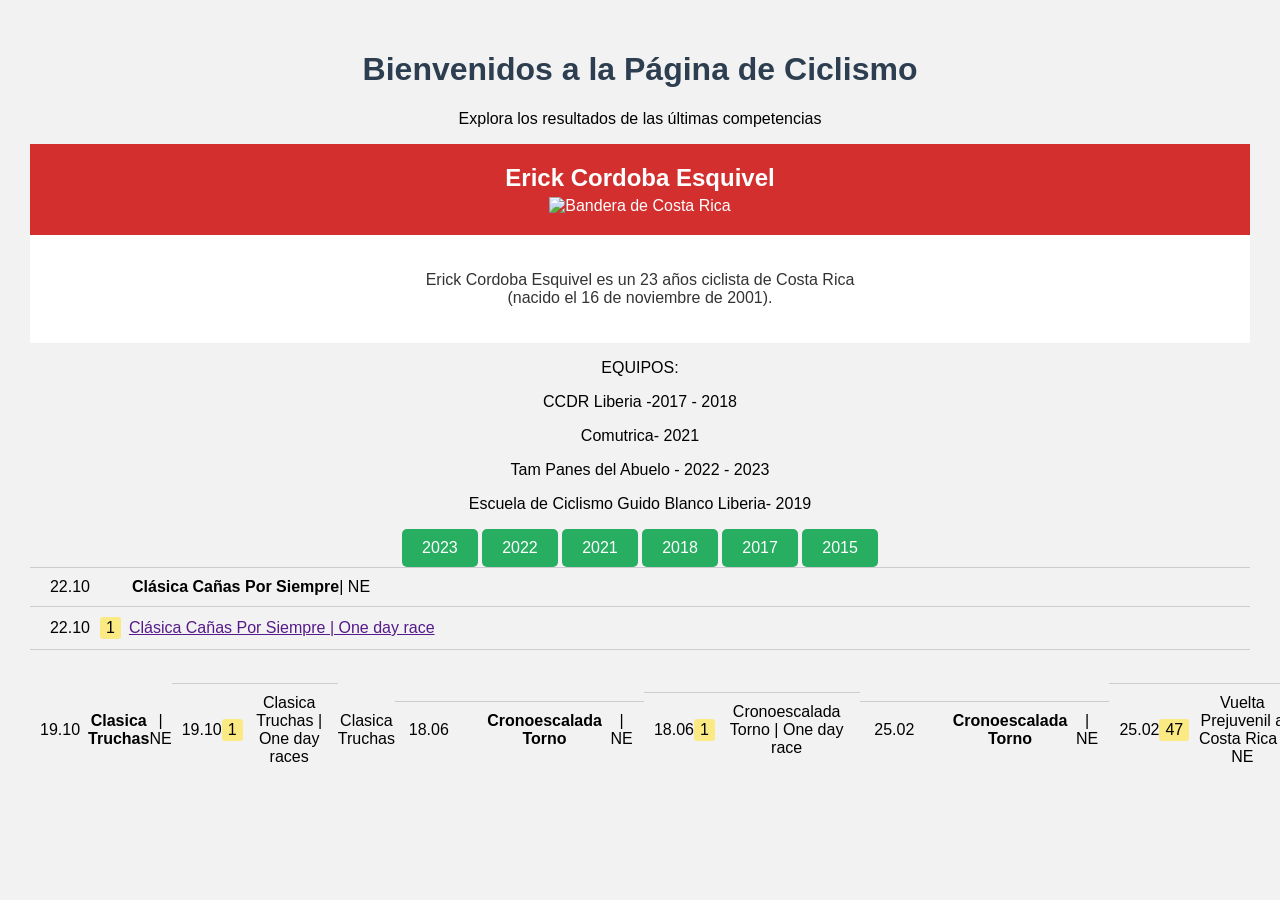
==== index.html @ 19afeb3b "Add files via upload" ====
<!DOCTYPE html>
<html lang="es">
<head>
  <meta charset="UTF-8">

  <link rel="stylesheet" type="text/css" href="css/estilo.css">
  <script src="js/script.js"> </script>

  <title>Pasión por el Ciclismo</title>
</head>
<body class="cuerpo">

  <h1>Bienvenidos a la Página de Ciclismo</h1>
  <p>Explora los resultados de las últimas competencias</p>   
  
  
  <html lang="es">
  <head>
    <meta charset="UTF-8">
    <title>Erick Cordoba</title>
  </head>
  <body style="margin: 0; font-family: Arial, sans-serif;">
  
    <!-- Encabezado rojo -->
    <div style="background-color: #d32f2f; color: white; padding: 20px;">
      <h2 style="margin: 0;">Erick Cordoba Esquivel</h2>
      <img src="https://upload.wikimedia.org/wikipedia/commons/b/bc/Flag_of_Costa_Rica_%28state%29.svg" alt="Bandera de Costa Rica" style="width: 40px; margin-top: 5px;">
    </div>
  
    <!-- Cuerpo blanco con texto -->
    <div style="background-color: white; padding: 20px; color: #333;">
      <p>Erick Cordoba Esquivel es un 23 años ciclista de Costa Rica<br>(nacido el 16 de noviembre de 2001).</p>
    </div>
  
  </body>
  </html>





  </p>EQUIPOS:</p>
 </p> CCDR Liberia -2017 - 2018</p>
 </p>Comutrica- 2021</p>
 </p>Tam Panes del Abuelo - 2022 - 2023</p>
 </p>Escuela de Ciclismo Guido Blanco Liberia- 2019</p>
  
 


    <!-- Botones de Selección de Año -->
    <button onclick="showContent('2023')">2023</button>
    <button onclick="showContent('2022')">2022</button>
    <button onclick="showContent('2021')">2021</button>
    <button onclick="showContent('2018')">2018</button>
    <button onclick="showContent('2017')">2017</button>
    <button onclick="showContent('2015')">2015</button>

  <div class="event">
    <div class="date">22.10</div>
    <div class="flag"></div>
    <div class="bold">Clásica Cañas Por Siempre</div> | NE
  </div>

  <div class="event">
    <div class="date">22.10</div>
    <div class="highlight">1</div>
   <a href=""> Clásica Cañas Por Siempre | One day race </a>

  </div>

    <!-- Contenido por Año -->
    <div id="2023" class="year-content">
        <h3>Clasica Cañas Por Siempre </h3>   
         <li attrib="Center">POS 1º - Erick Cordoba  (tem panes del abueloA) - 39:10</li> 
         <li attrib="Center">POS 2º - kennet fernandez (cycling chop) - 40:11</li>    
   </div> 
                   
    <div id="2022" class="year-content">
        <h3>Campeonato Guanacasteco Criterium.
        </h3>
        <p>POS 1º - Jesus Zapata </p>
       </p>POS 2º - carlos Dedero .</p>
        <p>POS 3º - Erick cordoba Esquivel<p>       
    </div>

    <div id="2021" class="year-content">
      <p>Campeonato Guanacasteco</p>
      <p>POS 30<p>
    
    </div>
 
        
        

        
        
    

    <div id="2019" class="year-content">
        <h3>Resultados 2019</h3>
        <p>Festival Deportivo</p>
        Festival Deportivo</p>
        </p>POS 1º - Andres Garcia</p>
         <p>POS 2º - Erick Cordoba Esquivel</p>
         <p>POS 3º - Alejandro DE O<p>
    </div>
          
            <div class="event">
            <div class="date">19.10</div>
            <div  class="flag"></div>
            <div class="bold">Clasica Truchas</div> | NE
        
          
              <div class="event">
              <div class="date">19.10</div>
              <div class="highlight">1</div>
              Clasica Truchas | One day races
            </div>
        
          <!-- Contenido por Año -->
          </p>Clasica Truchas</p>
      
    <div id="2018" class="year-content">
        <h3>Clasica Truchas</h3>
        <li>POS 1º - Erick Cordoba Esquivel - CCDR Liberia</li>  
        <li>POS 2º - Joel Corea</li>             
    </div>      
        
                

    

    <div class="event">
      <div class="date">18.06</div>
      <div class="flag"></div>
      <div class="bold"> Cronoescalada Torno </div> | NE
    </div>
  
    <div class="event">
      <div class="date">18.06</div>
      <div class="highlight">1</div>
      Cronoescalada Torno | One day race
    </div>
    
    
    <!-- Contenido por Año -->
    <div id="2017" class="year-content">
      <h3>Cronoescalada Torno</h3>
      1º - Erick Cordoba - 19:05<p>
      2º - Nuñez Allan   - 22:01<p>
      3º - Alvarado Joan - 23:46<p>
    </div>

        <div class="event">
          <div class="date">25.02</div>
          <div class="flag"></div>
          <div class="bold"> Cronoescalada Torno </div> | NE
        </div>
      
        <div class="event">
          <div class="date">25.02</div>
          <div class="highlight">47</div>
          Vuelta Prejuvenil a Costa Rica | NE
        </div>
           
        <div id="2017" class="year-content">
      <p> Vuelta Prejuvenil a Costa Rica</p>
           Pos  70º-Etapa 1 ITT Cañas-Terrapez<p></p>
           
          <p></p> 2 Etapa Cañas-Tilaran-Cañas-KM-57.5
           <p></p>  1º Solano Jose pablo-GLOBAL FORCE
             2º Sanchun Fabian-CCDR Tilarn<p></p>
             3º Murrillo Luis-CCDR Tilarn<p><p>
             4º Chavaria Allan-CCDR San Carlos<p></p>
  
             5º Soto Allan<p>
             6º Villegas Nazaret<p>
             7  Lemus Miguel<p>
             8  Jimenes Maikol<p>
             9  Zumbado Eli<p>
             10  Rodriguez Cristian<p>
             11  Jimenes Alonso<p>
             12  Matarrita Luis<p>
             13  Ortega Alexander<p>
             14  Arce Andy<p>
             15  Calvo Jeancarlo<p>
             16  Solano Andrey<p>
             17  Ramirez Federico<p>
             18  Bolaños Miguel <p>
             19  Meza Anthony <p>
             20  Leiton Jose <p>
             21  Quesada Oscar <p></p>
             22  Valenciano Josep <p></p>
             23  Moran Gerson <p></p>
             24  Calvo Raul <p></p>
             25  Ramirez Jose <p></p>
             26  Umaña Mackencye <p></p>
             27  Fonseca Sebastian <p> <p></p>
             28  Montoya Treison <p></p>
             29  Arguello Emilio <p></p>
             30  Madriz Kevin <p></p>
             31  Rosas Froilan <p></p>
             32  Vargas Edwin <p></p>
             33  Perez Axel <p></p>
             34  Marin Jose <p></p>
             35  Piedra Stiven <p></p>
             36  Perez Jaxel <p></p>
             37  Asenjo Santiago <p></p>
             38  Cambronero Andres <p></p>
             39  Quiros Manfred <p></p>
             40  Alvarado Kendall <p></p>
             41  Montoya Edward <p></p>
             42 Quesada Isaac <p></p>
             43 Hernandez Kendall <p></p>
             44 Briceño Jose <p></p>
             45 Valverde Herney <p></p>
             46 Avila Jacob <p></p>
             47 Cordoba Esquivel Erick - CDDR Liberia<p>
             48 Castro Juan pablo -San Carlos<p></p>
             49 Blanco Esteban -CCDR San Jose<p></p>
             50 Rodriguez Sebastian <p></p>
             51 Castro Yossueth <p></p>
             52 Piedra Luis <p></p>
             53 Cespedes Wiliam <p></p>
             54 Mata Jose <p></p>
             55  cuevas Ignasio <p></p>
             56  Cerdas Luis <p></p>
             57 Angulo Jurgen  <p></p>
             58 Sancho Sebastian <p></p>
             59 Navarro Sebastian <p></p>
             60  Zelendo Alexander <p></p>
             61  Elizindo Omar <p></p>
             62  Gomez David <p></p>
             63  Bonilla Brayan <p></p>
             64  Meza Ignasio<p>
             65  Espinoza Rafael<p>
             66  Padilla Ronny<p>
             67  Meza Roberto<p>
             68  Fernadez Gabriel<p>
             69  Valverde Alexander<p>
             70  ZUñiga Jose<p>
             71  Vargas Bryron<p>
             72 Sanches Andy<p>
             73 Leiva Brandon<p>
             74 Paniagua Brayan<p>
             75 Escribiano Sebastian<p>
             76 Ulate Marlon<p>
             77 Guiterrez Samuel<p>.</p>
  </div>




  
    <h1>Mejores Resultados</h1>
    <p> 25th National Championships Costa Rica MU23 - ITT ('21)<p> 
    <p> 12th National Championships Costa Rica MU23 - ITT ('23)</p>
    <p> 39rd National Championships Costa Rica - ITT ('23)</p>
    <p>Clasica Cañas por Siempre - ITT ('23)</p>
    <p>Cronoescalada del torno ('17)</p>
    <p> 47th stage Vuelta Prejuvenil a Costa Rica ('17)<p>
    <p>3rd Campeonato Guanacasteco Criterium ('22)<p>
    <p>4th Cronoescalada Del Chorro ('15)<p>
    </p>2nd Festival Deportivo ('19)</p>
    </p>Copa Truchas ('18)</p>
    </p> 30th Campeonato Guanacasteco ('22)</p>
---- css/estilo.css ----
.cuerpo {
    font-family: Arial, sans-serif;
    background-color: #f2f2f2;
    text-align: center;
    padding: 30px;
  }
  h1 {
    color: #2c3e50;
  }
  .tamaño {
    width: 100%;
    height: 1200px;
    padding-top: 50px;
    margin-top: 50px;
  }


  #resultados {
    margin-top: 20px;
    display: none;
    text-align: left;
    max-width: 500px;
    margin-left: auto;
    margin-right: auto;
    background: white;
    padding: 15px;
    border-radius: 10px;
    box-shadow: 0 0 10px rgba(0,0,0,0.1);
  }
  button {
    background-color: #27ae60;
    color: white;
    padding: 10px 20px;
    font-size: 16px;
    border: none;
    border-radius: 5px;
    cursor: pointer;
  }
  button:hover {
    background-color: #219150;
  }


  .años {
    display: flex;
    gap: 20px;
    margin-bottom: 20px;
  }
  .año {
    padding: 10px;
    border: 1px solid #ccc;
    text-align: center;
    min-width: 60px;
  }
  .resultados {
    margin-top: 20px;
    color: #2c3e50;
  }
  

  .body {
    font-family: Arial, sans-serif;
    padding: 20px;
  }

  .titulo {
    font-size: 16px;
    font-weight: bold;
    margin-bottom: 10px;
  }

  .escalonado span {
    display: inline-block;
    opacity: 0;
    transform: translateY(10px);
    animation: stepIn 0.4s forwards;
  }

  .escalonado span:nth-child(1) { animation-delay: 0s; }
  .escalonado span:nth-child(2) { animation-delay: 0.2s; }
  .escalonado span:nth-child(3) { animation-delay: 0.4s; }
  .escalonado span:nth-child(4) { animation-delay: 0.6s; }
  .escalonado span:nth-child(5) { animation-delay: 0.8s; }

  @keyframes stepIn {
    to {
      opacity: 1;
      transform: translateY(0);
    }
  }


  .event {
    display: flex;
    align-items: center;
    padding: 10px;
    border-top: 1px solid #ccc;
  }
  .flag {
    width: 24px;
    height: 16px;
    background-image: url('https://flagcdn.com/w40/cr.png'); /* Bandera de Costa Rica */
    background-size: cover;
    margin-right: 8px;
  }
  .bold {
    font-weight: bold;
  }
  .highlight {
    background-color: #fbe983;
    padding: 2px 6px;
    border-radius: 3px;
    margin-right: 8px;
  }
  .date {
    width: 60px;
  }

  .year-content {
    display: none;
    padding: 10px;
    border: 1px solid #ccc;
    margin-bottom: 10px;
}
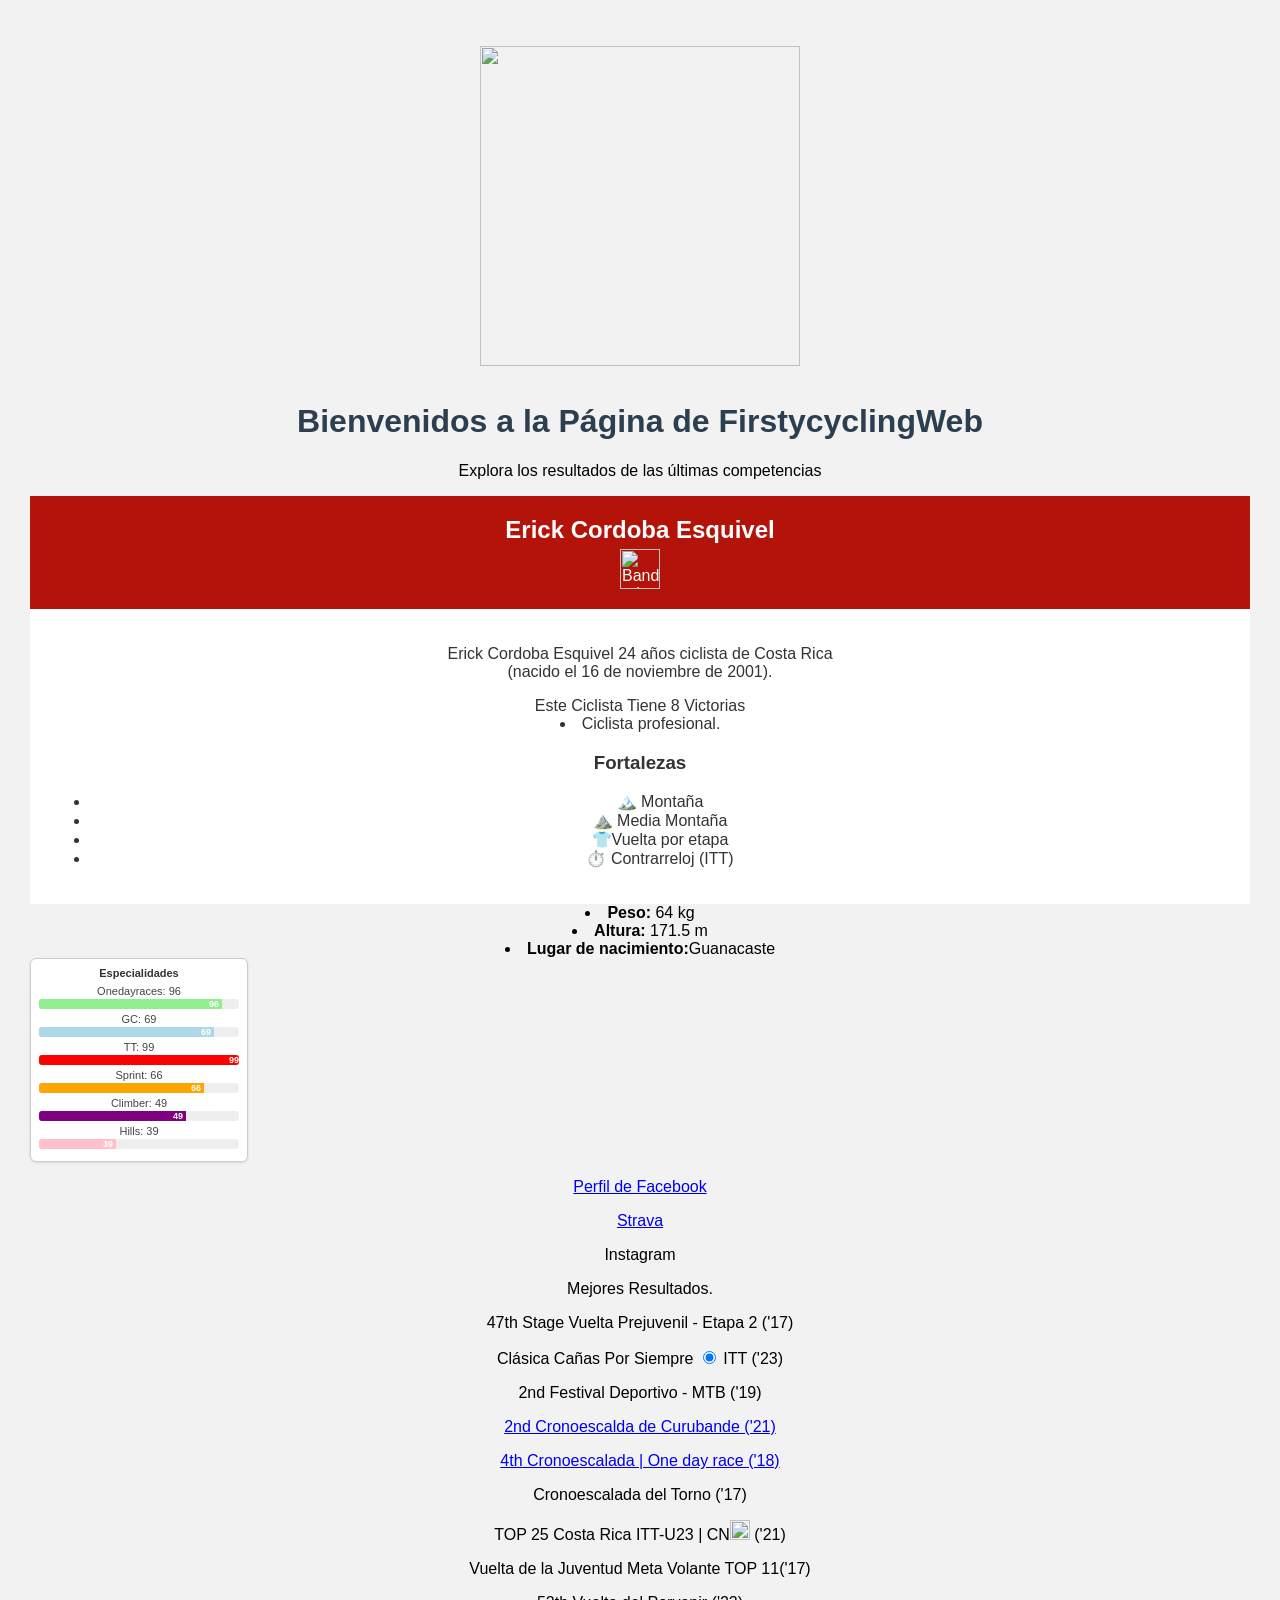
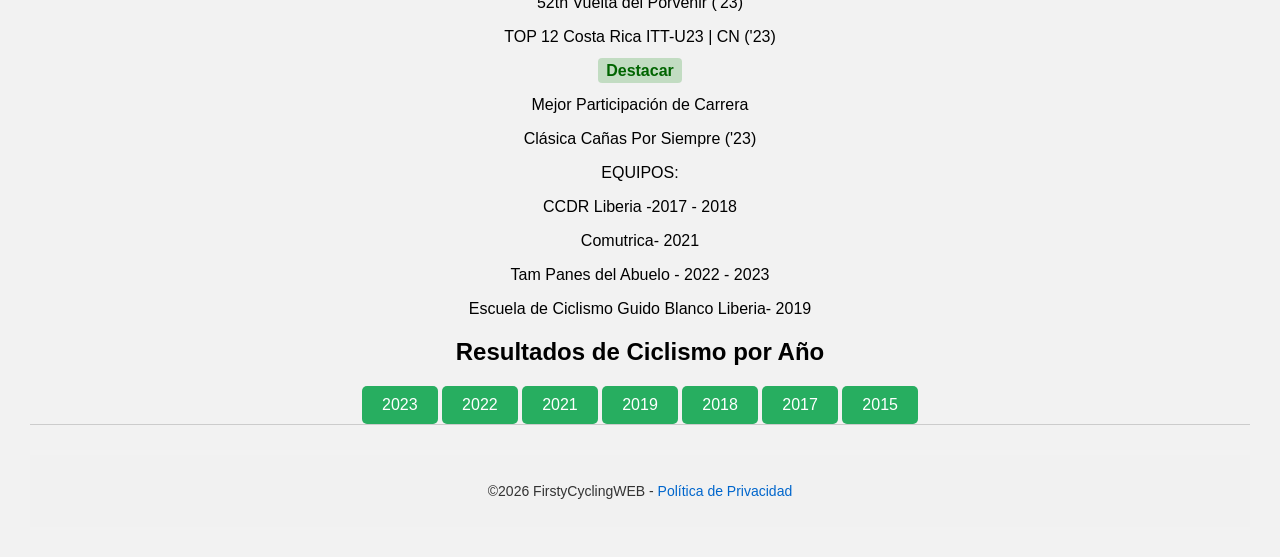
==== commit f840e4e3: "Update print statement from 'Hello' to 'Goodbye'" ====
--- a/index.html
+++ b/index.html
@@ -1,3 +1,4 @@
+<div class="separator" style="clear: both;"><a href="https://blogger.googleusercontent.com/img/b/R29vZ2xl/[base64]/s1080/Ciclista%20del%20equipo%20de%20panes%20del%20abuelo.jpg" style="display: block; padding: 1em 0; text-align: center; "><img alt="" border="0" width="320" data-original-height="1080" data-original-width="1080" src="https://blogger.googleusercontent.com/img/b/R29vZ2xl/[base64]/s320/Ciclista%20del%20equipo%20de%20panes%20del%20abuelo.jpg"/></a></div>
 <!DOCTYPE html>
 <html lang="es">
 <head>
@@ -6,11 +7,12 @@
   <link rel="stylesheet" type="text/css" href="css/estilo.css">
   <script src="js/script.js"> </script>
 
-  <title>Pasión por el Ciclismo</title>
+  <title>Pasión por el Ciclismo
+  </title>
 </head>
 <body class="cuerpo">
 
-  <h1>Bienvenidos a la Página de Ciclismo</h1>
+  <h1>Bienvenidos a la Página de FirstycyclingWeb</h1>
   <p>Explora los resultados de las últimas competencias</p>   
   
   
@@ -22,21 +24,175 @@
   <body style="margin: 0; font-family: Arial, sans-serif;">
   
     <!-- Encabezado rojo -->
-    <div style="background-color: #d32f2f; color: white; padding: 20px;">
+    <div style="background-color: #b4130a; color: white; padding: 20px;">
       <h2 style="margin: 0;">Erick Cordoba Esquivel</h2>
       <img src="https://upload.wikimedia.org/wikipedia/commons/b/bc/Flag_of_Costa_Rica_%28state%29.svg" alt="Bandera de Costa Rica" style="width: 40px; margin-top: 5px;">
     </div>
   
     <!-- Cuerpo blanco con texto -->
     <div style="background-color: white; padding: 20px; color: #333;">
-      <p>Erick Cordoba Esquivel es un 23 años ciclista de Costa Rica<br>(nacido el 16 de noviembre de 2001).</p>
-    </div>
-  
-  </body>
-  </html>
-
-
-
+      <p>Erick Cordoba Esquivel 24 años ciclista de Costa Rica<br>(nacido el 16 de noviembre de 2001).</p>
+         Este Ciclista Tiene 8 Victorias 
+      
+      
+      
+       <li>Ciclista profesional.</li>
+   
+   
+  <div class="cyclist-strengths">
+    <h3>Fortalezas</h3>
+    <ul class="tags">
+      <li class="tag mountain">🏔️ Montaña</li>
+      <li class="tag hilly">⛰️ Media Montaña</li>
+      <li class="tag stage-race"> 👕Vuelta por etapa</li>
+      <li class="tag itt">⏱️  Contrarreloj (ITT)</li>
+    </ul>
+  </div>
+</div>
+    
+     <li><strong>Peso:</strong> 64 kg</li>
+    <li><strong>Altura:</strong> 171.5 m</li>
+    <li><strong>Lugar de nacimiento:</strong>Guanacaste</li>
+  </ul>
+</div>
+ </div> 
+  <!DOCTYPE html>
+<html lang="es">
+<head>
+  <meta charset="UTF-8">
+  <title>Mini Especialidades</title>
+  <style>
+    .mini-chart {
+      width: 200px;
+      padding: 8px;
+      background: #fff;
+      border: 1px solid #ccc;
+      border-radius: 6px;
+      font-family: sans-serif;
+      font-size: 11px;
+      box-shadow: 0 1px 3px rgba(0,0,0,0.1);
+    }
+    .title {
+      text-align: center;
+      font-weight: bold;
+      margin-bottom: 6px;
+      color: #333;
+    }
+    .bar-row {
+      margin-bottom: 4px;
+    }
+    .label {
+      margin-bottom: 2px;
+      color: #444;
+    }
+    .bar {
+      height: 10px;
+      background: #eee;
+      border-radius: 3px;
+      overflow: hidden;
+    }
+    .fill {
+      height: 100%;
+      text-align: right;
+      padding-right: 3px;
+      color: #fff;
+      font-size: 9px;
+      line-height: 10px;
+      font-weight: bold;
+    }
+    .onedayraces { background: lightgreen; width: 90%; }
+    .gc           { background: lightblue;  width: 86%; }
+    .tt           { background: red;        width: 100%; }
+    .sprint       { background: Orange;     width: 81%; }
+    .climber      { background: purple;     width: 72%; }
+    .hills        { background: pink;       width: 37%; }
+  </style>
+</head>
+<body>
+  <div class="mini-chart">
+    <div class="title">Especialidades</div>
+
+    <div class="bar-row">
+      <div class="label">Onedayraces: 96</div>
+      <div class="bar"><div class="fill onedayraces">96</div></div>
+    </div>
+
+    <div class="bar-row">
+      <div class="label">GC: 69</div>
+      <div class="bar"><div class="fill gc">69</div></div>
+    </div>
+
+    <div class="bar-row">
+      <div class="label">TT: 99</div>
+      <div class="bar"><div class="fill tt">99</div></div>
+    </div>
+
+    <div class="bar-row">
+      <div class="label">Sprint: 66</div>
+      <div class="bar"><div class="fill sprint">66</div></div>
+    </div>
+
+    <div class="bar-row">
+      <div class="label">Climber: 49</div>
+      <div class="bar"><div class="fill climber">49</div></div>
+    </div>
+
+    <div class="bar-row">
+      <div class="label">Hills: 39</div>
+      <div class="bar"><div class="fill hills">39</div></div>
+    </div>
+  </div>
+</body>
+</html>
+  
+<P><a href="https://www.facebook.com/share/1MsNQfSBsR/" target="_blank" rel="noopener noreferrer">
+  Perfil de Facebook
+</a> <P>
+    
+<P><a href="https://strava.app.link/fchCAI0UrWb" target="_blank" rel="noopener noreferrer" class="social-link strava">
+ 
+  Strava 
+</a><P>
+    
+
+  
+  <a href="https://www.instagram.com/erickesquivel126?igsh=MXc0bGRyamdpbjR6bA==" style="color: black; text-decoration: none;">
+   Instagram   
+  </a>  <p>
+
+
+       
+        
+         <p style="color: black;">Mejores Resultados.</p>
+   
+       <p>
+  <a href="vuelta-prejuvenil-costa-rica-etapa-2_77.html" style="color: black; text-decoration: none;">
+  47th Stage Vuelta Prejuvenil - Etapa 2 ('17)
+  </a>  <p>
+  
+    <p>  <a href="https://firstycyclingweb.blogspot.com/2025/09/clasica-canas-por-siempre-carrera-de-un.html" style="color: black; text-decoration: none;">Clásica Cañas Por Siempre  <label><input type="radio" name="pago_montana" value="efectivo" checked> ITT</label> ('23)</a>   <p>  
+   
+      
+     <P>  2nd Festival Deportivo - MTB  ('19)<P>
+    <P> <a href="https://firstycyclingweb.blogspot.com/2025/07/cronoescala-curubande-2021.html"> 2nd Cronoescalda de Curubande ('21)</a> <P>
+   <P> <a href="https://firstycyclingweb.blogspot.com/2025/07/cronoescalada-curubande-2018.html"> 4th  Cronoescalada | One day race ('18)</a> <P>
+ <P>  Cronoescalada del Torno ('17)<P>
+        </div>
+  <p>
+  <a href="https://firstycyclingweb.blogspot.com/2025/08/costa-rica-itt-u23-cn-2021.html" style="color: black; text-decoration: none;">
+   TOP 25 Costa Rica ITT-U23 | CN<img src="https://upload.wikimedia.org/wikipedia/commons/thumb/f/f2/Flag_of_Costa_Rica.svg/1200px-Flag_of_Costa_Rica.svg.png" alt="Costa Rica Flag" width="20"> ('21)
+  </a>
+</p>   
+<p>Vuelta de la Juventud Meta Volante TOP 11('17)</p>       
+<p><a href="https://firstycyclingweb.blogspot.com/2025/09/etapa-1-de-la-vuelta-al-porvenir-costa.html" style="color: black; text-decoration: none;"> 52th Vuelta del Porvenir ('23) </a>    
+ <p><a href="https://firstycyclingweb.blogspot.com/2025/09/costa-rica-itt-u23-campeonato.html" style="color: black; text-decoration: none;">  TOP 12  Costa Rica ITT-U23 | CN ('23)</a><p>
+   
+  
+<p><span style="background-color: rgba(0, 128, 0, 0.2); color: #006400; padding: 4px 8px; border-radius: 4px; font-weight: bold;">
+  Destacar
+</span> <p>
+<p>Mejor Participación de Carrera <p>
+   <a href="https://firstycyclingweb.blogspot.com/2025/09/clasica-canas-por-siempre-carrera-de-un.html" style="color: black; text-decoration: none;">Clásica Cañas Por Siempre ('23)</a>  
 
 
   </p>EQUIPOS:</p>
@@ -45,227 +201,577 @@
  </p>Tam Panes del Abuelo - 2022 - 2023</p>
  </p>Escuela de Ciclismo Guido Blanco Liberia- 2019</p>
   
+   <!DOCTYPE html>
+<html lang="es">
+<head>
+    <meta charset="UTF-8">
+    <meta name="viewport" content="width=device-width, initial-scale=1.0">
+    <title>Ciclismo - Resultados por Año</title>
+    <style>
+        .contenido {
+            display: none;
+
+        </style>
+    <script>
+        function mostrarContenido(anio) {
+            // Oculta todos los divs
+            var divs = document.getElementsByClassName("contenido");
+            for (var i = 0; i < divs.length; i++) {
+                divs[i].style.display = "none";
+            }
+            // Muestra solo el div correspondiente al año
+            document.getElementById("contenido-" + anio).style.display = "block";
+        }
+    </script>
+</head>
+
+    <h2>Resultados de Ciclismo por Año</h2>
+    
+    <button onclick="mostrarContenido(2023)">2023</button>
+    <button onclick="mostrarContenido(2022)">2022</button>
+    <button onclick="mostrarContenido(2021)">2021</button>
+    <button onclick="mostrarContenido(2019)">2019</button>
+    <button onclick="mostrarContenido(2018)">2018</button>
+    <button onclick="mostrarContenido(2017)">2017</button>
+    <button onclick="mostrarContenido(2015)">2015</button>
  
-
-
-    <!-- Botones de Selección de Año -->
-    <button onclick="showContent('2023')">2023</button>
-    <button onclick="showContent('2022')">2022</button>
-    <button onclick="showContent('2021')">2021</button>
-    <button onclick="showContent('2018')">2018</button>
-    <button onclick="showContent('2017')">2017</button>
-    <button onclick="showContent('2015')">2015</button>
-
-  <div class="event">
-    <div class="date">22.10</div>
-    <div class="flag"></div>
-    <div class="bold">Clásica Cañas Por Siempre</div> | NE
+   <div id="contenido-2023" class="contenido">
+     
+  <!DOCTYPE html>
+<html lang="es">
+<head>
+    <meta charset="UTF-8">
+    <meta name="viewport" content="width=device-width, initial-scale=1.0">
+    <title></title>
+    <style>
+        .event {
+            display: flex;
+            align-items: center;
+            margin-bottom: 10px;
+        }
+        .event img {
+            margin-right: 10px;
+        }
+        .event .date {
+            margin-right: 10px;
+            font-weight: bold;
+        }
+        .event .highlight {
+            background-color: yellow;
+            padding: 2px 5px;
+            font-weight: bold;
+            margin-right: 10px;
+        }
+        .event a {
+            text-decoration: none;
+            color: black;
+            font-weight: bold;
+        }
+    </style>
+</head>
+<body>
+    <div class="event">
+        <span class="date">22.10</span>
+        <b class="highlight">1</b> 
+      <a href="https://firstycyclingweb.blogspot.com/2025/09/clasica-canas-por-siempre-carrera-de-un.html">	<img src="https://upload.wikimedia.org/wikipedia/commons/thumb/f/f2/Flag_of_Costa_Rica.svg/1200px-Flag_of_Costa_Rica.svg.png" alt="Costa Rica Flag" width="15">	Clásica Cañas Por Siempre</a>
+             </div>
+    
+       <p><a href="https://firstycyclingweb.blogspot.com/2025/09/vuelta-al-porvenir-clasificacion.html" style="color: black; text-decoration: none;">25.08 POS 53 Vuelta del Porvenir | 2º Etapa</a>  <p>   
+  
+  <p><a href="https://firstycyclingweb.blogspot.com/2025/09/etapa-1-de-la-vuelta-al-porvenir-costa.html" style="color: black; text-decoration: none;">24.08 POS 52 Vuelta del Porvenir | 1º Etapa</a> <p>    
+   
+ <p><a href="https://firstycyclingweb.blogspot.com/2025/09/costa-rica-itt-u23-campeonato.html" style="color: black; text-decoration: none;">23.06 - POS 12  Costa Rica ITT-U23 | CN</a><p>
+  
+    </div>
+</body>
+</html>
+           
+       
+        
+    
+       
+
+    <div id="contenido-2022" class="contenido">
+      
+        <h3>Campeonato Guanacasteco Criterium <img src="https://upload.wikimedia.org/wikipedia/commons/thumb/f/f2/Flag_of_Costa_Rica.svg/1200px-Flag_of_Costa_Rica.svg.png" alt="Costa Rica Flag" width="20"></h3>
+         <p>POS 1º - Jesus Zapata</p>
+         <p>POS 2º - Carlos Dedero</p>
+         <p>POS 3º - Erick cordoba Esquivel</p>
+
+        
+        <p><a href="https://firstycyclingweb.blogspot.com/2025/09/costa-rica-rr-u23-campeonatos.html" style="color: black; text-decoration: none;">18.06 - POS 61  Costa Rica RR-U23 | CN</a><p>
+      
+<!DOCTYPE html>
+<html lang="es">
+<head>
+    <meta charset="UTF-8">
+    <meta name="viewport" content="width=device-width, initial-scale=1.0">
+    <title>Clasica Upala</title>
+    <style>
+        .event {
+            display: flex;
+            align-items: center;
+            margin-bottom: 10px;
+        }
+        .event img {
+            margin-right: 10px;
+        }
+        .event .date {
+            margin-right: 10px;
+            font-weight: bold;
+        }
+        .event .highlight {
+            background-color: yellow;
+            padding: 2px 5px;
+            font-weight: bold;
+        }
+    </style>
+</head>
+<body>
+    <div class="event">
+        
+        <span class="date">17.07</span>
+        <span><img src="https://upload.wikimedia.org/wikipedia/commons/thumb/f/f2/Flag_of_Costa_Rica.svg/1200px-Flag_of_Costa_Rica.svg.png" alt="Costa Rica Flag" width="20">Clasica Upala</span>
+    </div>
+    <div class="event">
+        <span class="date"><p></span>
+        <span class="highlight">1</span>
+        <span>Clasica Upala-Combatividad<img src="https://upload.wikimedia.org/wikipedia/commons/thumb/f/f2/Flag_of_Costa_Rica.svg/1200px-Flag_of_Costa_Rica.svg.png" alt="Costa Rica Flag" width="20"></span>
+    </div>
+</body>
+         <p>POS 1º Erick Cordoba Esquivel- Panes del Abuelo</p>
+         <p>POS 2º Frredy Vasquez - </p>
+         
+      
+      
+  <!DOCTYPE html>
+<html lang="es">
+<head>
+    <meta charset="UTF-8">
+    <meta name="viewport" content="width=device-width, initial-scale=1.0">
+    <title>Copa Truchas</title>
+    <style>
+        .event {
+            display: flex;
+            align-items: center;
+            margin-bottom: 10px;
+        }
+        .event img {
+            margin-right: 10px;
+        }
+        .event .date {
+            margin-right: 10px;
+            font-weight: bold;
+        }
+        .event .highlight {
+            background-color: yellow;
+            padding: 2px 5px;
+            font-weight: bold;
+        }
+    </style>
+</head>
+<body>
+    <div class="event">
+       
+        <span class="date">19.11</span>
+        <span> <img src="https://upload.wikimedia.org/wikipedia/commons/thumb/f/f2/Flag_of_Costa_Rica.svg/1200px-Flag_of_Costa_Rica.svg.png" alt="Costa Rica Flag" width="20">Copa Truchas |NE</span>
+    </div>
+    <div class="event">
+        <span class="date"><p></span>
+        <span class="highlight">1</span>
+        <span>Copa Truchas<img src="https://upload.wikimedia.org/wikipedia/commons/thumb/f/f2/Flag_of_Costa_Rica.svg/1200px-Flag_of_Costa_Rica.svg.png" alt="Costa Rica Flag" width="20"> -General Classification </span>
+    </div>
+</body>
+         <p>POS 1º - Erick Cordoba - Panes del Abuelo</p>
+         <p>POS 2º - Brian Arroyo   - </p>
+         <p>POS 3º - Jose Pablo Solano Murrillo -Sccot Shimano</p>
+  
+  
+  
+   
+      
+     
+
+    </div>
+
+    <div id="contenido-2021" class="contenido">
+        <h3>Campeonato Guanacasteco<img src="https://upload.wikimedia.org/wikipedia/commons/thumb/f/f2/Flag_of_Costa_Rica.svg/1200px-Flag_of_Costa_Rica.svg.png" alt="Costa Rica Flag" width="20"></h3>
+        <p>POS  30º - Comutrica</p>
+
+      
+      <h3>CRONOESCALA CURUBANDE<img src="https://upload.wikimedia.org/wikipedia/commons/thumb/f/f2/Flag_of_Costa_Rica.svg/1200px-Flag_of_Costa_Rica.svg.png" alt="Costa Rica Flag" width="20"> </h3>
+       <P> <a href="https://firstycyclingweb.blogspot.com/2025/07/cronoescala-curubande-2021.html">Cronoesacalda Curubande </a> <P>  
+   <P>Pos 2 - Cronoesacalada Curubande   
+     
+      <p><a href="https://firstycyclingweb.blogspot.com/2025/12/riders-with-most-top-10-results-in.html" style="color: black; text-decoration: none;">POS 76 - Riders with the most top-10 results in the final result of National Championships Costa Rica MU23 - ITT.</a><p>
+      
+         <p><a href="https://firstycyclingweb.blogspot.com/2025/09/firstycyclingweb-ranking.html" style="color: black; text-decoration: none;">16.10 POS 3 - FirstyCyclingWeb Ranking</a><p>
+    
+      
+      
+                     
+    
+  <p>
+  <a href="https://firstycyclingweb.blogspot.com/2025/08/costa-rica-itt-u23-cn-2021.html" style="color: black; text-decoration: none;">
+    16.10 - POS 25 Costa Rica ITT-U23 | CN<img src="https://upload.wikimedia.org/wikipedia/commons/thumb/f/f2/Flag_of_Costa_Rica.svg/1200px-Flag_of_Costa_Rica.svg.png" alt="Costa Rica Flag" width="20">
+  </a>
+</p>   
+       <P> Cronoesacalada de Cambalache <P>
+       <P> POS  17 -  Cronoesacalada de Cambalache  <P>
+  
+       </div>
+      
+       </div>
+      
+<div id="contenido-2019" class="contenido">
+  
+          <h3>30.08 - Festival Deportivo <img        src="https://upload.wikimedia.org/wikipedia/commons/thumb/f/f2/Flag_of_Costa_Rica.svg/1200px-  Flag_of_Costa_Rica.svg.png" alt="Costa Rica Flag" width="20"></h3>
+             <p>POS 1º Andres Garcia</p>
+             <p>POS 2º Erick Cordoba Esquivel</p>
+             <p>POS 3º Alejandro DE La O</p>
+    
+        <!DOCTYPE html>
+<html lang="es">
+<head>
+    <meta charset="UTF-8">
+    <meta name="viewport" content="width=device-width, initial-scale=1.0">
+    <title></title>
+    <style>
+        .event {
+            display: flex;
+            align-items: center;
+            margin-bottom: 10px;
+        }
+        .event img {
+            margin-right: 10px;
+        }
+        .event .date {
+            margin-right: 10px;
+            font-weight: bold;
+        }
+        .event .highlight {
+            background-color: yellow;
+            padding: 2px 5px;
+            font-weight: bold;
+            margin-right: 10px;
+        }
+        .event a {
+            text-decoration: none;
+            color: black;
+            font-weight: bold;
+        }
+    </style>
+</head>
+<body>
+    <div class="event">
+        <span class="date">30.11</span>
+        <b class="highlight">1</b> 
+      <a href="https://firstycyclingweb.blogspot.com/2025/09/vuelta-chorrotega-classification-sub23.html">Vuelta Chorrotega Classification Sub23  <!DOCTYPE html>
+<html lang="es">
+<head>
+  <meta charset="UTF-8">
+  <title>Bandera de Guanacaste</title>
+  <style>
+    .bandera {
+      width: 25px;
+      height: 15px;
+      position: relative;
+      display: flex;
+      flex-direction: column;
+      border: 1px solid #000;
+    }
+    .franja {
+      flex: 1;
+    }
+    .azul { background: #0074D9; }
+    .blanco { background: #FFFFFF; }
+    .verde { background: #2ECC40; }
+    .triangulo {
+      position: absolute;
+      top: 0;
+      left: 0;
+      width: 0;
+      height: 0;
+      border-top: 7.5px solid transparent;
+      border-bottom: 7.5px solid transparent;
+      border-left: 7.5px solid #FF4136;
+    }
+  </style>
+</head>
+<body>
+  <div class="bandera">
+    <div class="triangulo"></div>
+    <div class="franja azul"></div>
+    <div class="franja blanco"></div>
+    <div class="franja verde"></div>
   </div>
-
-  <div class="event">
-    <div class="date">22.10</div>
-    <div class="highlight">1</div>
-   <a href=""> Clásica Cañas Por Siempre | One day race </a>
-
-  </div>
-
-    <!-- Contenido por Año -->
-    <div id="2023" class="year-content">
-        <h3>Clasica Cañas Por Siempre </h3>   
-         <li attrib="Center">POS 1º - Erick Cordoba  (tem panes del abueloA) - 39:10</li> 
-         <li attrib="Center">POS 2º - kennet fernandez (cycling chop) - 40:11</li>    
-   </div> 
-                   
-    <div id="2022" class="year-content">
-        <h3>Campeonato Guanacasteco Criterium.
-        </h3>
-        <p>POS 1º - Jesus Zapata </p>
-       </p>POS 2º - carlos Dedero .</p>
-        <p>POS 3º - Erick cordoba Esquivel<p>       
-    </div>
-
-    <div id="2021" class="year-content">
-      <p>Campeonato Guanacasteco</p>
-      <p>POS 30<p>
-    
-    </div>
+</body>
+</html>
+</a>
+       </div> 
+              
+     
+        <p>POS 69º Etapa 1 | Santa Cruz - La Cruz \ Km 115</p>
+     
+   
+       </div> 
+              
+  
+    
+        </div> 
+  
+ <div id="contenido-2018" class="contenido">
+  <!DOCTYPE html>
+<html lang="es">
+<head>
+    <meta charset="UTF-8">
  
-        
-        
-
-        
-        
-    
-
-    <div id="2019" class="year-content">
-        <h3>Resultados 2019</h3>
-        <p>Festival Deportivo</p>
-        Festival Deportivo</p>
-        </p>POS 1º - Andres Garcia</p>
-         <p>POS 2º - Erick Cordoba Esquivel</p>
-         <p>POS 3º - Alejandro DE O<p>
-    </div>
-          
-            <div class="event">
-            <div class="date">19.10</div>
-            <div  class="flag"></div>
-            <div class="bold">Clasica Truchas</div> | NE
-        
-          
-              <div class="event">
-              <div class="date">19.10</div>
-              <div class="highlight">1</div>
-              Clasica Truchas | One day races
-            </div>
-        
-          <!-- Contenido por Año -->
-          </p>Clasica Truchas</p>
-      
-    <div id="2018" class="year-content">
-        <h3>Clasica Truchas</h3>
-        <li>POS 1º - Erick Cordoba Esquivel - CCDR Liberia</li>  
-        <li>POS 2º - Joel Corea</li>             
-    </div>      
-        
-                
-
-    
-
-    <div class="event">
-      <div class="date">18.06</div>
-      <div class="flag"></div>
-      <div class="bold"> Cronoescalada Torno </div> | NE
-    </div>
-  
-    <div class="event">
-      <div class="date">18.06</div>
-      <div class="highlight">1</div>
-      Cronoescalada Torno | One day race
-    </div>
-    
-    
-    <!-- Contenido por Año -->
-    <div id="2017" class="year-content">
-      <h3>Cronoescalada Torno</h3>
-      1º - Erick Cordoba - 19:05<p>
-      2º - Nuñez Allan   - 22:01<p>
-      3º - Alvarado Joan - 23:46<p>
-    </div>
-
-        <div class="event">
-          <div class="date">25.02</div>
-          <div class="flag"></div>
-          <div class="bold"> Cronoescalada Torno </div> | NE
-        </div>
-      
-        <div class="event">
-          <div class="date">25.02</div>
-          <div class="highlight">47</div>
-          Vuelta Prejuvenil a Costa Rica | NE
-        </div>
-           
-        <div id="2017" class="year-content">
-      <p> Vuelta Prejuvenil a Costa Rica</p>
-           Pos  70º-Etapa 1 ITT Cañas-Terrapez<p></p>
-           
-          <p></p> 2 Etapa Cañas-Tilaran-Cañas-KM-57.5
-           <p></p>  1º Solano Jose pablo-GLOBAL FORCE
-             2º Sanchun Fabian-CCDR Tilarn<p></p>
-             3º Murrillo Luis-CCDR Tilarn<p><p>
-             4º Chavaria Allan-CCDR San Carlos<p></p>
-  
-             5º Soto Allan<p>
-             6º Villegas Nazaret<p>
-             7  Lemus Miguel<p>
-             8  Jimenes Maikol<p>
-             9  Zumbado Eli<p>
-             10  Rodriguez Cristian<p>
-             11  Jimenes Alonso<p>
-             12  Matarrita Luis<p>
-             13  Ortega Alexander<p>
-             14  Arce Andy<p>
-             15  Calvo Jeancarlo<p>
-             16  Solano Andrey<p>
-             17  Ramirez Federico<p>
-             18  Bolaños Miguel <p>
-             19  Meza Anthony <p>
-             20  Leiton Jose <p>
-             21  Quesada Oscar <p></p>
-             22  Valenciano Josep <p></p>
-             23  Moran Gerson <p></p>
-             24  Calvo Raul <p></p>
-             25  Ramirez Jose <p></p>
-             26  Umaña Mackencye <p></p>
-             27  Fonseca Sebastian <p> <p></p>
-             28  Montoya Treison <p></p>
-             29  Arguello Emilio <p></p>
-             30  Madriz Kevin <p></p>
-             31  Rosas Froilan <p></p>
-             32  Vargas Edwin <p></p>
-             33  Perez Axel <p></p>
-             34  Marin Jose <p></p>
-             35  Piedra Stiven <p></p>
-             36  Perez Jaxel <p></p>
-             37  Asenjo Santiago <p></p>
-             38  Cambronero Andres <p></p>
-             39  Quiros Manfred <p></p>
-             40  Alvarado Kendall <p></p>
-             41  Montoya Edward <p></p>
-             42 Quesada Isaac <p></p>
-             43 Hernandez Kendall <p></p>
-             44 Briceño Jose <p></p>
-             45 Valverde Herney <p></p>
-             46 Avila Jacob <p></p>
-             47 Cordoba Esquivel Erick - CDDR Liberia<p>
-             48 Castro Juan pablo -San Carlos<p></p>
-             49 Blanco Esteban -CCDR San Jose<p></p>
-             50 Rodriguez Sebastian <p></p>
-             51 Castro Yossueth <p></p>
-             52 Piedra Luis <p></p>
-             53 Cespedes Wiliam <p></p>
-             54 Mata Jose <p></p>
-             55  cuevas Ignasio <p></p>
-             56  Cerdas Luis <p></p>
-             57 Angulo Jurgen  <p></p>
-             58 Sancho Sebastian <p></p>
-             59 Navarro Sebastian <p></p>
-             60  Zelendo Alexander <p></p>
-             61  Elizindo Omar <p></p>
-             62  Gomez David <p></p>
-             63  Bonilla Brayan <p></p>
-             64  Meza Ignasio<p>
-             65  Espinoza Rafael<p>
-             66  Padilla Ronny<p>
-             67  Meza Roberto<p>
-             68  Fernadez Gabriel<p>
-             69  Valverde Alexander<p>
-             70  ZUñiga Jose<p>
-             71  Vargas Bryron<p>
-             72 Sanches Andy<p>
-             73 Leiva Brandon<p>
-             74 Paniagua Brayan<p>
-             75 Escribiano Sebastian<p>
-             76 Ulate Marlon<p>
-             77 Guiterrez Samuel<p>.</p>
-  </div>
-
-
-
-
-  
-    <h1>Mejores Resultados</h1>
-    <p> 25th National Championships Costa Rica MU23 - ITT ('21)<p> 
-    <p> 12th National Championships Costa Rica MU23 - ITT ('23)</p>
-    <p> 39rd National Championships Costa Rica - ITT ('23)</p>
-    <p>Clasica Cañas por Siempre - ITT ('23)</p>
-    <p>Cronoescalada del torno ('17)</p>
-    <p> 47th stage Vuelta Prejuvenil a Costa Rica ('17)<p>
-    <p>3rd Campeonato Guanacasteco Criterium ('22)<p>
-    <p>4th Cronoescalada Del Chorro ('15)<p>
-    </p>2nd Festival Deportivo ('19)</p>
-    </p>Copa Truchas ('18)</p>
-    </p> 30th Campeonato Guanacasteco ('22)</p>
-
-  
-  
-  +    <meta name="viewport" content="width=device-width, initial-scale=1.0"> 
+    
+    <title>Clásica Truchas</title>
+    <style>  
+        .event {
+            display: flex;
+            align-items: center;
+            margin-bottom: 10px;
+        }
+        .event img {
+            margin-right: 10px;
+        }
+        .event .date {
+            margin-right: 10px;
+            font-weight: bold;
+        }
+        .event .highlight {
+            background-color: yellow;
+            padding: 2px 5px;
+            font-weight: bold;
+        }
+    </style>
+</head>
+  
+<body>
+    <div class="event">   
+      
+        <span class="date">22.10</span>
+        <span>Clásica Truchas<img src="https://upload.wikimedia.org/wikipedia/commons/thumb/f/f2/Flag_of_Costa_Rica.svg/1200px-Flag_of_Costa_Rica.svg.png" alt="Costa Rica Flag" width="20"> | One day race</span>
+    </div>
+    <div class="event">
+        <span class="date"><p></span>
+        <span class="highlight">1</span>
+        <span>Clásica Truchas<img src="https://upload.wikimedia.org/wikipedia/commons/thumb/f/f2/Flag_of_Costa_Rica.svg/1200px-Flag_of_Costa_Rica.svg.png" alt="Costa Rica Flag" width="20"> | One day race</span>
+    </div>
+</body>
+</html>
+
+    <p>POS 1º - Erick Cordoba Esquivel - CCDR Liberia</p> 
+    <p>POS 2º - Joel Corea</p>            
+  
+  
+       
+  <P> <a href="https://firstycyclingweb.blogspot.com/2025/07/cronoescalada-curubande-2018.html">Cronoescalada | One day race <img src="https://upload.wikimedia.org/wikipedia/commons/thumb/f/f2/Flag_of_Costa_Rica.svg/1200px-Flag_of_Costa_Rica.svg.png" alt="Costa Rica Flag" width="20">  </a> <P>
+   <P>POS 4 Cronoesacalada de Curubande <P> 
+  
+  <!DOCTYPE html>
+<html lang="es">
+<head>
+    <meta charset="UTF-8">
+    <meta name="viewport" content="width=device-width, initial-scale=1.0">
+    <title></title>
+    <style>
+        .event {
+            display: flex;
+            align-items: center;
+            margin-bottom: 10px;
+        }
+        .event img {
+            margin-right: 10px;
+        }
+        .event .date {
+            margin-right: 10px;
+            font-weight: bold;
+        }
+        .event .highlight {
+            background-color: yellow;
+            padding: 2px 5px;
+            font-weight: bold;
+        }
+    </style>
+</head>
+<body>
+    <div class="event">
+       
+        <span class="date"></span>
+        <span></span>
+    </div>
+    <div class="event">
+        <span class="date"><p></span>
+        <span class="highlight">1</span>
+        <span>Clásica Upala - Combatividad<img src="https://upload.wikimedia.org/wikipedia/commons/thumb/f/f2/Flag_of_Costa_Rica.svg/1200px-Flag_of_Costa_Rica.svg.png" alt="Costa Rica Flag" width="20"></span>
+    </div> <p>POS 1º - Erick Cordoba Esquivel - CCDR Liberia</p> 
+</body>
+</html>
+  </div> 
+  
+ 
+
+  </div> 
+
+ 
+      </div>
+
+    <div id="contenido-2017" class="contenido">
+      
+<!DOCTYPE html>
+<html lang="es">
+<head>
+    <meta charset="UTF-8">
+    <meta name="viewport" content="width=device-width, initial-scale=1.0">
+    <title></title>
+    <style>
+        .event {
+            display: flex;
+            align-items: center;
+            margin-bottom: 10px;
+        }
+        .event img {
+            margin-right: 10px;
+        }
+        .event .date {
+            margin-right: 10px;
+            font-weight: bold;
+        }
+        .event .highlight {
+            background-color: yellow;
+            padding: 2px 5px;
+            font-weight: bold;
+            margin-right: 10px;
+        }
+        .event a {
+            text-decoration: none;
+            color: black;
+            font-weight: bold;
+        }
+    </style>
+</head>
+<body>
+    <div class="event">
+        <span class="date">  18.06 </span>
+        <b class="highlight">1</b> 
+      <a href="https://firstycyclingweb.blogspot.com/2025/09/cronoescalada-torno-2017.html">Cronoescalada Torno</a>
+              </div>
+  
+      
+<!DOCTYPE html>
+<html lang="es">
+<head>
+    <meta charset="UTF-8">
+    <meta name="viewport" content="width=device-width, initial-scale=1.0">
+    <title></title>
+    <style>
+        .event {
+            display: flex;
+            align-items: center;
+            margin-bottom: 10px;
+        }
+        .event img {
+            margin-right: 10px;
+        }
+        .event .date {
+            margin-right: 10px;
+            font-weight: bold;
+        }
+        .event .highlight {
+            background-color: yellow;
+            padding: 2px 5px;
+            font-weight: bold;
+            margin-right: 10px;
+        }
+        .event a {
+            text-decoration: none;
+            color: black;
+            font-weight: bold;
+        }
+    </style>
+</head>
+<body>
+    <div class="event">
+        <span class="date"> 26.02 </span>
+        <b class="highlight">1</b> 
+      <a href="https://firstycyclingweb.blogspot.com/2025/09/vuelta-prejuvenil-costa-rica.html">Vuelta Prejuvenil a Costa Rica Combatividad</a>
+              </div>
+  
+       
+        <P> <a href="https://firstycyclingweb.blogspot.com/2025/05/vuelta-prejuvenil-clasificacion-general.html">26.02 -  POS 47  Vuelta Prejuvenil a Costa Rica | General  </a> <P>
+      
+        
+    <P> <a href="https://firstycyclingweb.blogspot.com/2025/07/etapa-3-de-la-vuelta-prejuvenil-costa.html">26.02 -  POS 50  Vuelta Prejuvenil Etapa 3 </a> <P>
+      
+        
+      <P> <a href="vuelta-prejuvenil-costa-rica-etapa-2_77.html">25.02  -  POS 47 Vuelta Prejuvenil - Etapa 2<img src="https://upload.wikimedia.org/wikipedia/commons/b/bc/Flag_of_Costa_Rica_%28state%29.svg" alt="Bandera de Costa Rica" style="width: 20px; margin-top: 5px;"> </a> <P>
+     
+        
+        
+  <P> <a href="vuelta-prejuvenil-costa-rica-etapa-1.html">24.02 - 70  Vuelta Prejuvenil Etapa 1 </a> <P>
+            
+   <P> <a href="https://firstycyclingweb.blogspot.com/2025/08/clasificacion-general-de-la-copa.html">20.11 - POS 9 - Copa Guanacasteca </a> <P>
+  
+       <p>POS 58 Vuelta la Juventud  Etapa 1</p>  
+  
+       </div>  
+
+            </div>    
+
+      <div class="event">
+<div id="contenido-2015" class="contenido">
+  
+   <P> <a href="https://firstycyclingweb.blogspot.com/2025/07/crono-escalada-chorro-2015.html">Cronoescalada al Chorro<img src="https://upload.wikimedia.org/wikipedia/commons/thumb/f/f2/Flag_of_Costa_Rica.svg/1200px-Flag_of_Costa_Rica.svg.png" alt="Costa Rica Flag" width="20">  </a> <P>
+      <P> POS 4 Cronoescalada al Chorro<P> 
+</div>
+        
+            </div> 
+
+            </div>    
+    <!DOCTYPE html>
+<html lang="es">
+<head>
+    <meta charset="UTF-8">
+    <meta name="viewport" content="width=device-width, initial-scale=1.0">
+    <title>FirstyCyclingWEB</title>
+    <style>
+        body {
+            font-family: Arial, sans-serif;
+            margin: 0;
+            padding: 0;
+        }
+
+        footer {
+            background-color: #f1f1f1;
+            text-align: center;
+            padding: 1em 0;
+            font-size: 14px;
+            color: #333;
+        }
+
+        footer a {
+            color: #0066cc;
+            text-decoration: none;
+        }
+
+        footer a:hover {
+            text-decoration: underline;
+        }
+    </style>
+</head>
+<body>
+
+    <!-- Contenido principal aquí -->
+
+    <footer>
+        <p>©2026 FirstyCyclingWEB - <a href="#">Política de Privacidad</a></p>
+    </footer>
+
+</body>
+</html>
+
+  
